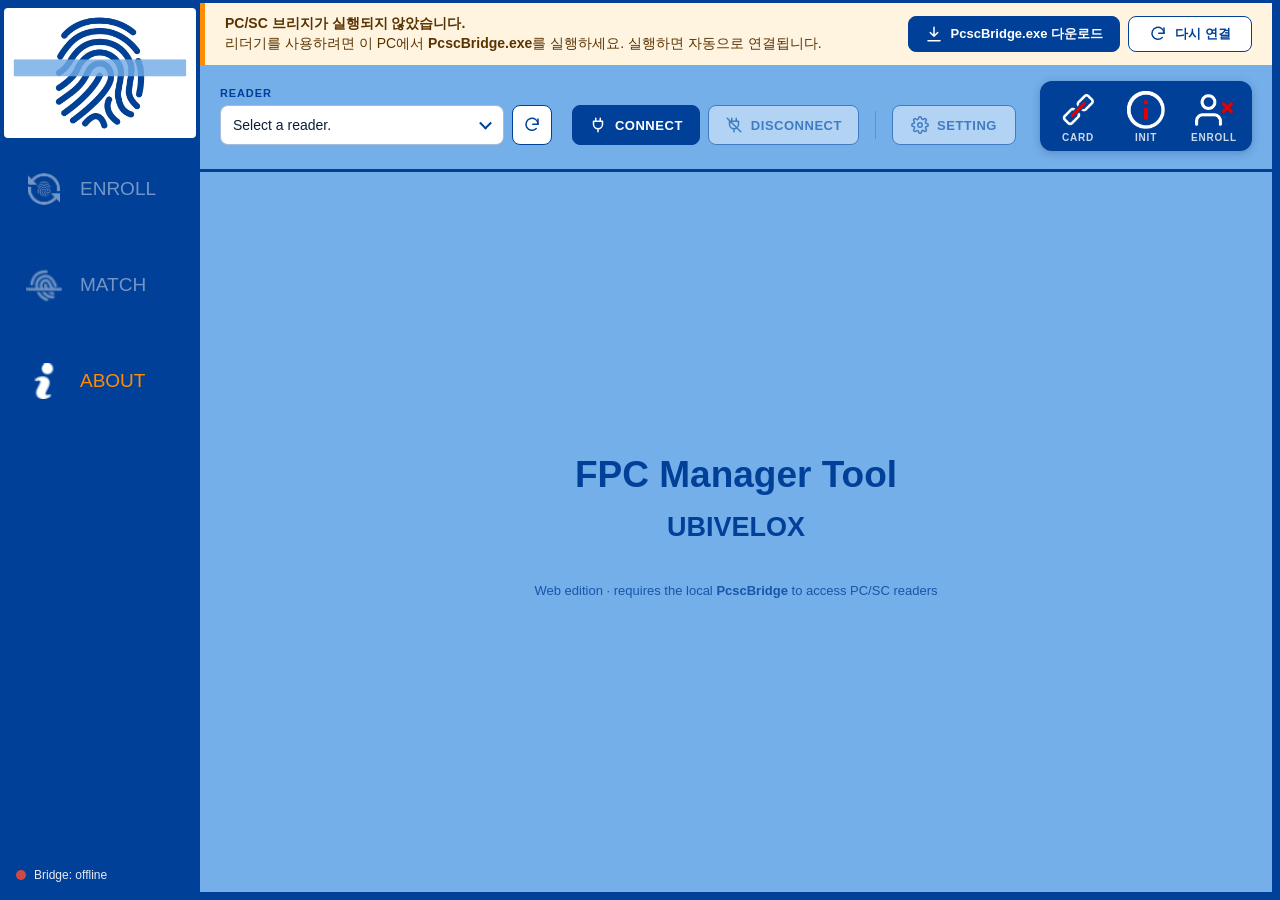
==== UBEnrollmentWeb/index.html @ 2cea653b "Add files via upload" ====
<!DOCTYPE html>
<html lang="ko">
<head>
  <meta charset="utf-8">
  <title>FPC Manager Tool</title>
  <meta http-equiv="refresh" content="0; url=web/">
  <script>location.replace('web/' + location.search);</script>
</head>
<body>
  <p><a href="web/">FPC Manager Tool 열기</a></p>
</body>
</html>
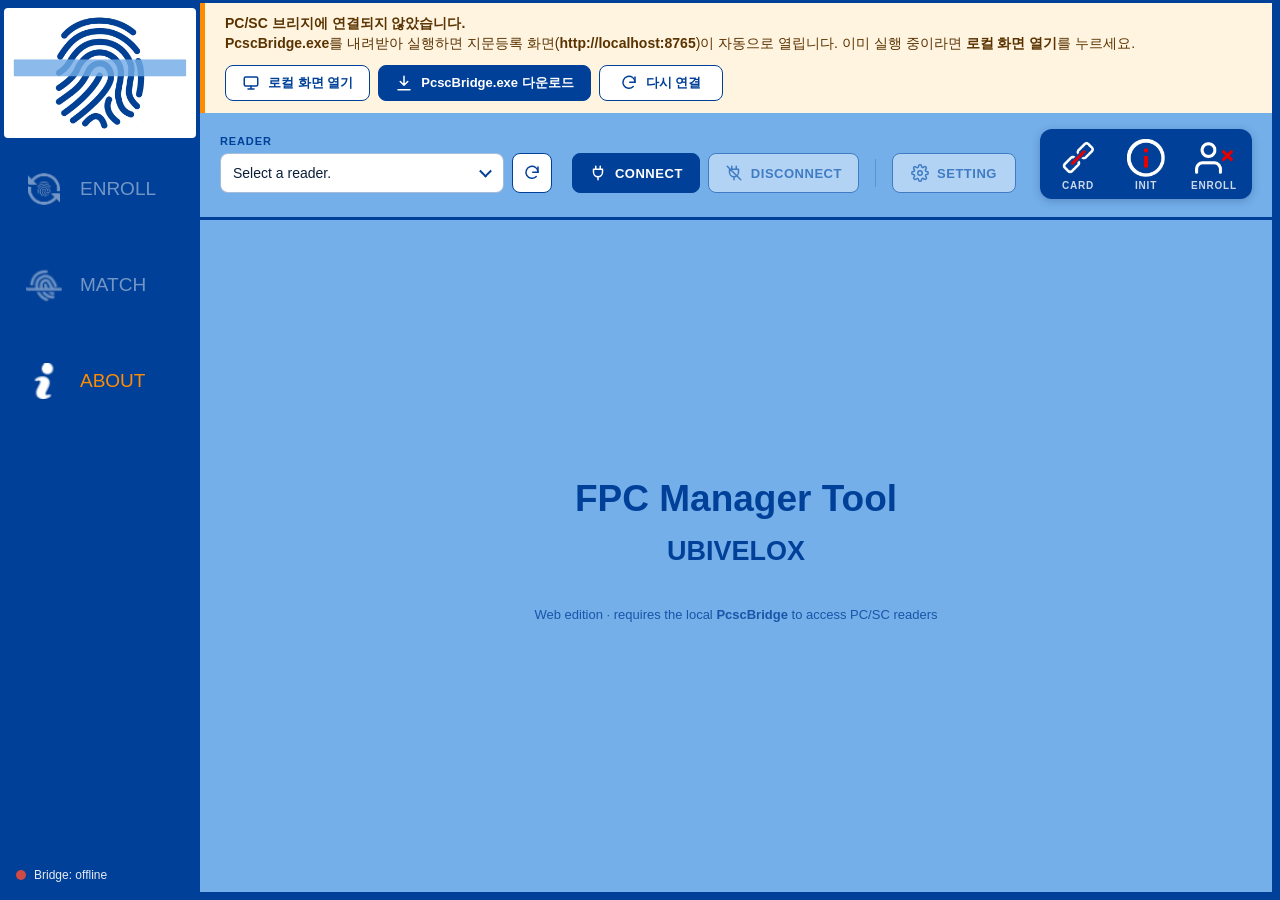
==== commit 25cc68cd: "Add files via upload" ====
--- a/UBEnrollmentWeb/index.html
+++ b/UBEnrollmentWeb/index.html
@@ -3,10 +3,11 @@
 <head>
   <meta charset="utf-8">
   <title>FPC Manager Tool</title>
-  <meta http-equiv="refresh" content="0; url=web/">
-  <script>location.replace('web/' + location.search);</script>
+  <!-- Explicit web/index.html so it also works when double-clicked from a local folder or file share (file://) -->
+  <meta http-equiv="refresh" content="0; url=web/index.html">
+  <script>location.replace('web/index.html' + location.search);</script>
 </head>
 <body>
-  <p><a href="web/">FPC Manager Tool 열기</a></p>
+  <p><a href="web/index.html">FPC Manager Tool 열기</a></p>
 </body>
 </html>
